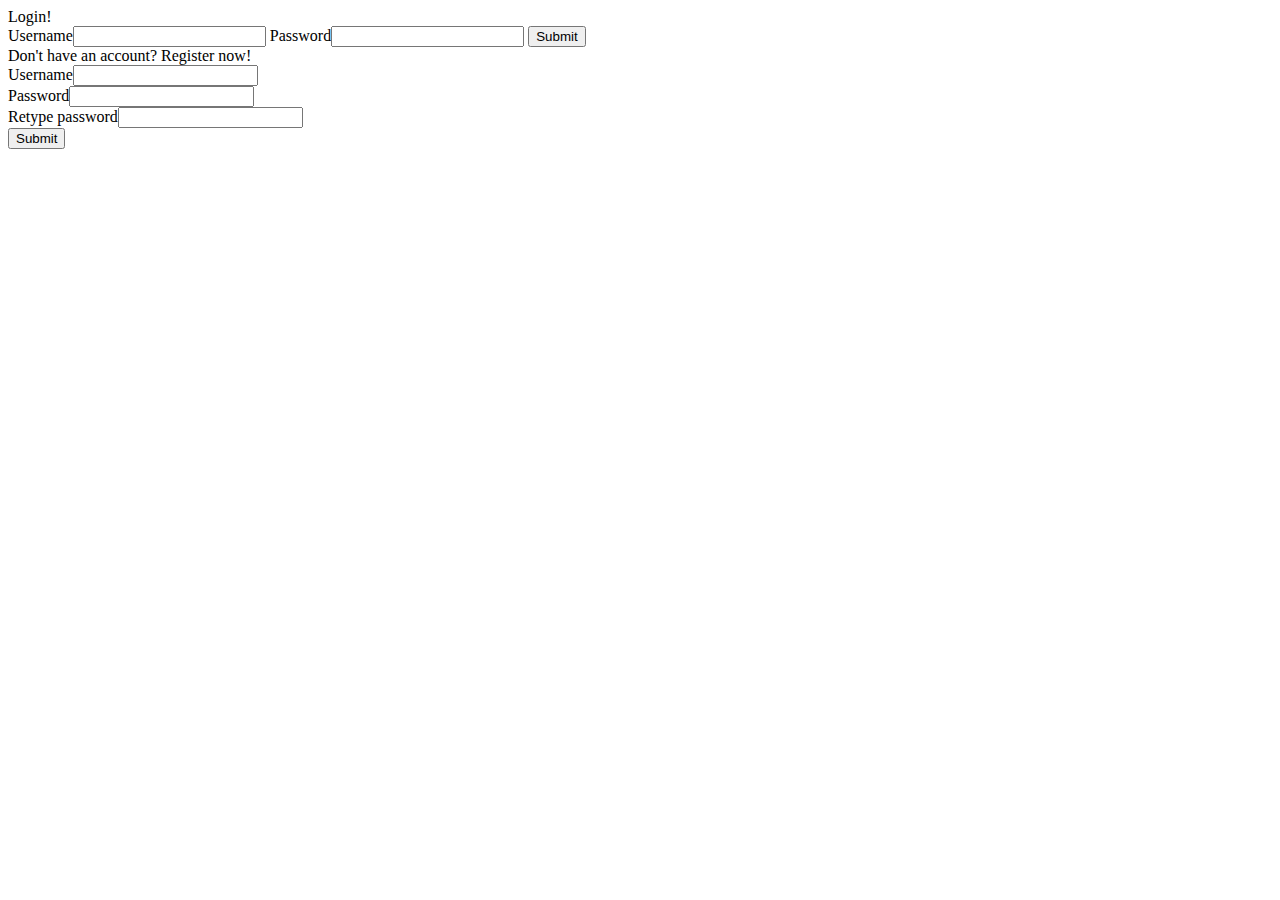
==== index.html @ c87385c7 "I am a very bad programmer" ====
<!DOCTYPE html>
<html>
    <head>
        <title>Fizzlet</title>
    </head>
    <body>
        Login!
        <form action="regis.py" method="GET">
            Username<input type="text" name="user" style="padding-right:10px">
            Password<input type="text" name="pw" style="padding-right:10px"> <!--- update to type password and method POST later -->
            <input type=submit>
        </form>
        Don't have an account? Register now!
        <form action="regis.py" method="GET">
            Username<input type="text" name="reguser"><br>
            Password<input type="text" name="regpw"> <br>
            Retype password<input type="text" name="retype"><br>
            <input type=submit>
        </form>
    </body>
<head>
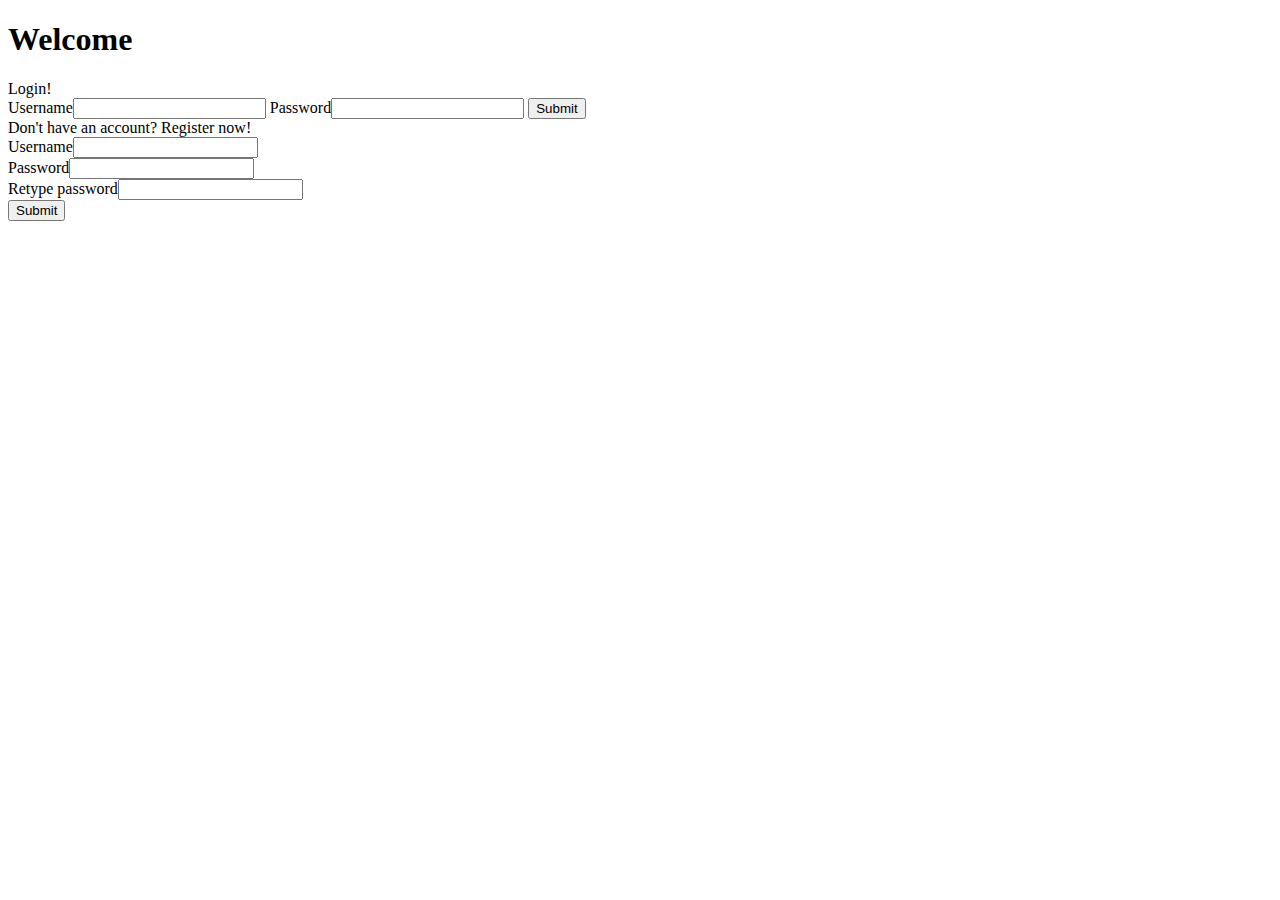
==== commit af9f00fc: "Redirect to dummy link and create list of most incorrect terms" ====
--- a/index.html
+++ b/index.html
@@ -4,17 +4,18 @@
         <title>Fizzlet</title>
     </head>
     <body>
+        <h1>Welcome</h1>
         Login!
-        <form action="regis.py" method="GET">
+        <form action="login.py" method="POST">
             Username<input type="text" name="user" style="padding-right:10px">
-            Password<input type="text" name="pw" style="padding-right:10px"> <!--- update to type password and method POST later -->
+            Password<input type="password" name="pw" style="padding-right:10px"> <!--- update to type password and method POST later -->
             <input type=submit>
         </form>
         Don't have an account? Register now!
-        <form action="regis.py" method="GET">
+        <form action="login.py" method="POST">
             Username<input type="text" name="reguser"><br>
-            Password<input type="text" name="regpw"> <br>
-            Retype password<input type="text" name="retype"><br>
+            Password<input type="password" name="regpw"> <br>
+            Retype password<input type="password" name="retype"><br>
             <input type=submit>
         </form>
     </body>
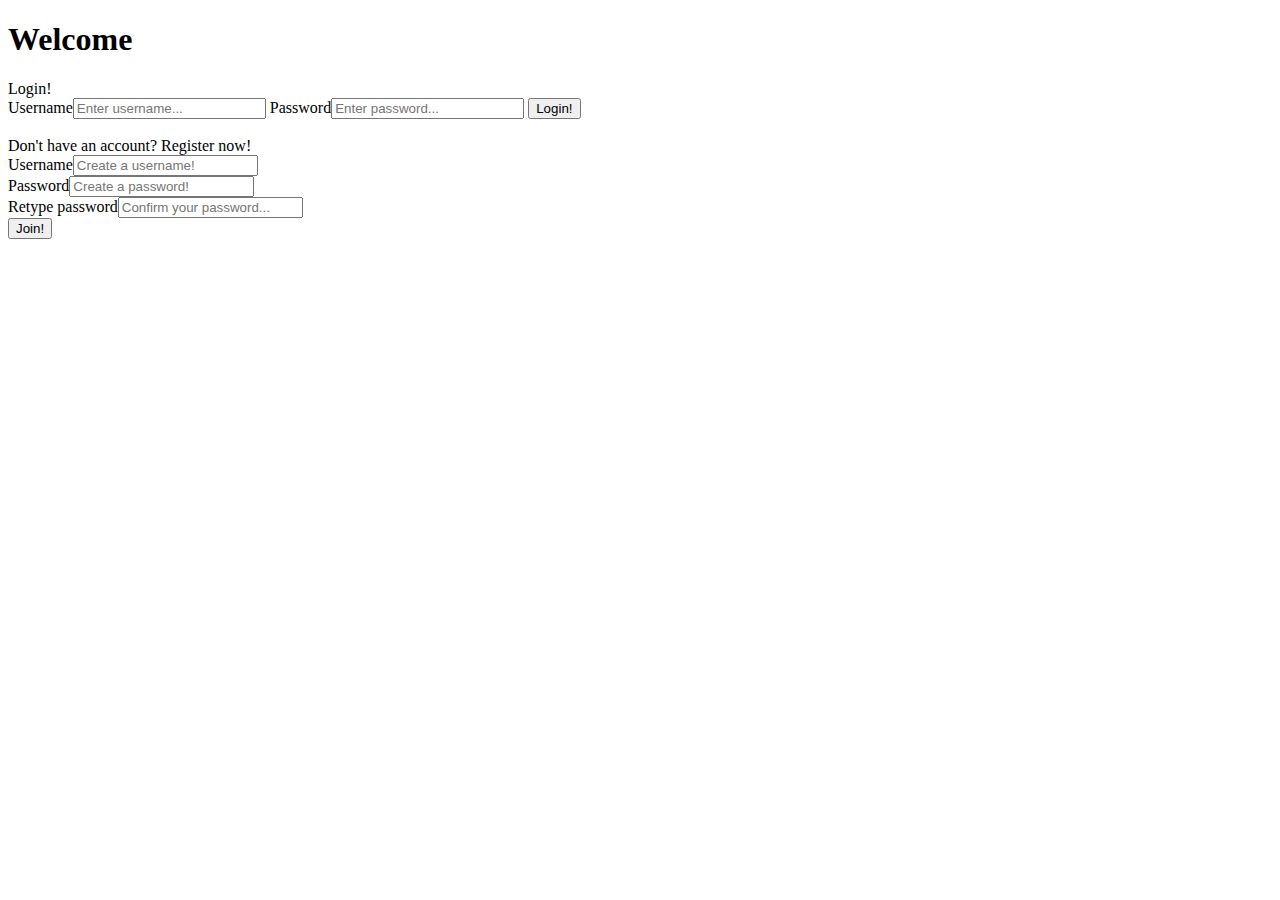
==== commit 6b24611f: "Create more structured html I think" ====
--- a/index.html
+++ b/index.html
@@ -2,21 +2,22 @@
 <html>
     <head>
         <title>Fizzlet</title>
+        <link rel="stylesheet" type="text/css" href="theme.css">
     </head>
     <body>
         <h1>Welcome</h1>
         Login!
         <form action="login.py" method="POST">
-            Username<input type="text" name="user" style="padding-right:10px">
-            Password<input type="password" name="pw" style="padding-right:10px"> <!--- update to type password and method POST later -->
-            <input type=submit>
-        </form>
+            Username<input type="text" name="user" style="padding-right:10px" placeholder="Enter username...">
+            Password<input type="password" name="pw" style="padding-right:10px" placeholder="Enter password...">
+            <input type="submit" value="Login!">
+        </form><br>
         Don't have an account? Register now!
         <form action="login.py" method="POST">
-            Username<input type="text" name="reguser"><br>
-            Password<input type="password" name="regpw"> <br>
-            Retype password<input type="password" name="retype"><br>
-            <input type=submit>
+            Username<input type="text" name="reguser" placeholder="Create a username!"><br>
+            Password<input type="password" name="regpw" placeholder="Create a password!"> <br>
+            Retype password<input type="password" name="retype" placeholder="Confirm your password..."><br>
+            <input type="submit" value="Join!">
         </form>
     </body>
 <head>
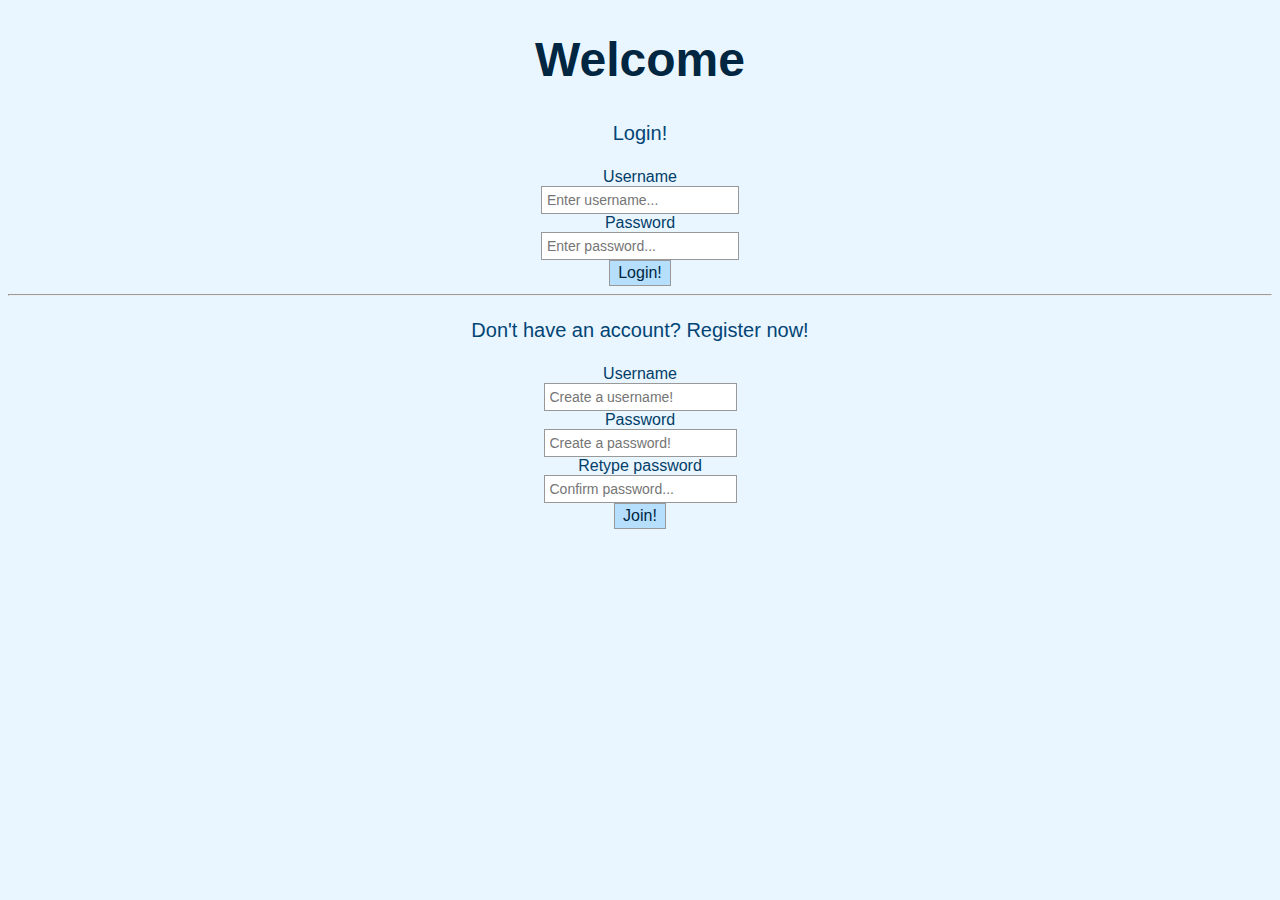
==== commit c37809aa: "Prettifying and fixing minor mistakes" ====
--- a/index.html
+++ b/index.html
@@ -4,20 +4,20 @@
         <title>Fizzlet</title>
         <link rel="stylesheet" type="text/css" href="theme.css">
     </head>
-    <body>
+    <body id="center">
         <h1>Welcome</h1>
-        Login!
+        <p id="login">Login!<p>
         <form action="login.py" method="POST">
-            Username<input type="text" name="user" style="padding-right:10px" placeholder="Enter username...">
-            Password<input type="password" name="pw" style="padding-right:10px" placeholder="Enter password...">
-            <input type="submit" value="Login!">
-        </form><br>
-        Don't have an account? Register now!
+            Username<br><input type="text" name="user" style="padding-right:10px" placeholder="Enter username..."><br>
+            Password<br><input type="password" name="pw" style="padding-right:10px" placeholder="Enter password..."><br>
+            <input type="submit" value="Login!"><br>
+        </form><hr>
+        <p id="login">Don't have an account? Register now!<p>
         <form action="login.py" method="POST">
-            Username<input type="text" name="reguser" placeholder="Create a username!"><br>
-            Password<input type="password" name="regpw" placeholder="Create a password!"> <br>
-            Retype password<input type="password" name="retype" placeholder="Confirm your password..."><br>
+            Username<br><input type="text" name="reguser" placeholder="Create a username!"><br>
+            Password<br><input type="password" name="regpw" placeholder="Create a password!"> <br>
+            Retype password<br><input type="password" name="retype" placeholder="Confirm password..."><br>
             <input type="submit" value="Join!">
         </form>
     </body>
-<head>
+<html>
--- a/theme.css
+++ b/theme.css
@@ -0,0 +1,67 @@
+body {
+    background-color: #e9f5ff;
+    color: #023e68;
+    font-size:16px;
+    font-family: "Trebuchet MS", Helvetica, sans-serif;
+}
+
+h1 {
+    color: #012641;
+    font-size: 48px;
+}
+
+h2 {
+    color: #022e4e;
+    font-size: 42px;
+}
+
+h3 {
+    color: #02365b;
+    font-size: 32px;
+}
+
+#login {
+    font-size:20px;
+    color: #024575;
+    padding: 3px;
+}
+
+#center {
+    text-align: center;
+}
+
+input[type=text] {
+    background-color: #ffffff;
+    color: #012641;
+    font-size: 14px;
+    border: 1px solid #999;
+    padding: 5px
+}
+
+input[type=password] {
+    background-color: #ffffff;
+    color: #012641;
+    font-size: 14px;
+    border: 1px solid #999;
+    padding: 5px;
+}
+
+input[type=submit] {
+    background-color: #b5dffd;
+    color: #012641;
+    font-size: 16px;
+    border: 1px solid #999;
+    padding: 3px 8px;
+}
+
+a:link {
+    color: #505395;
+}
+
+a:visited {
+    color: #854078;
+}
+
+a:hover {
+    color: #2d2e53;
+}
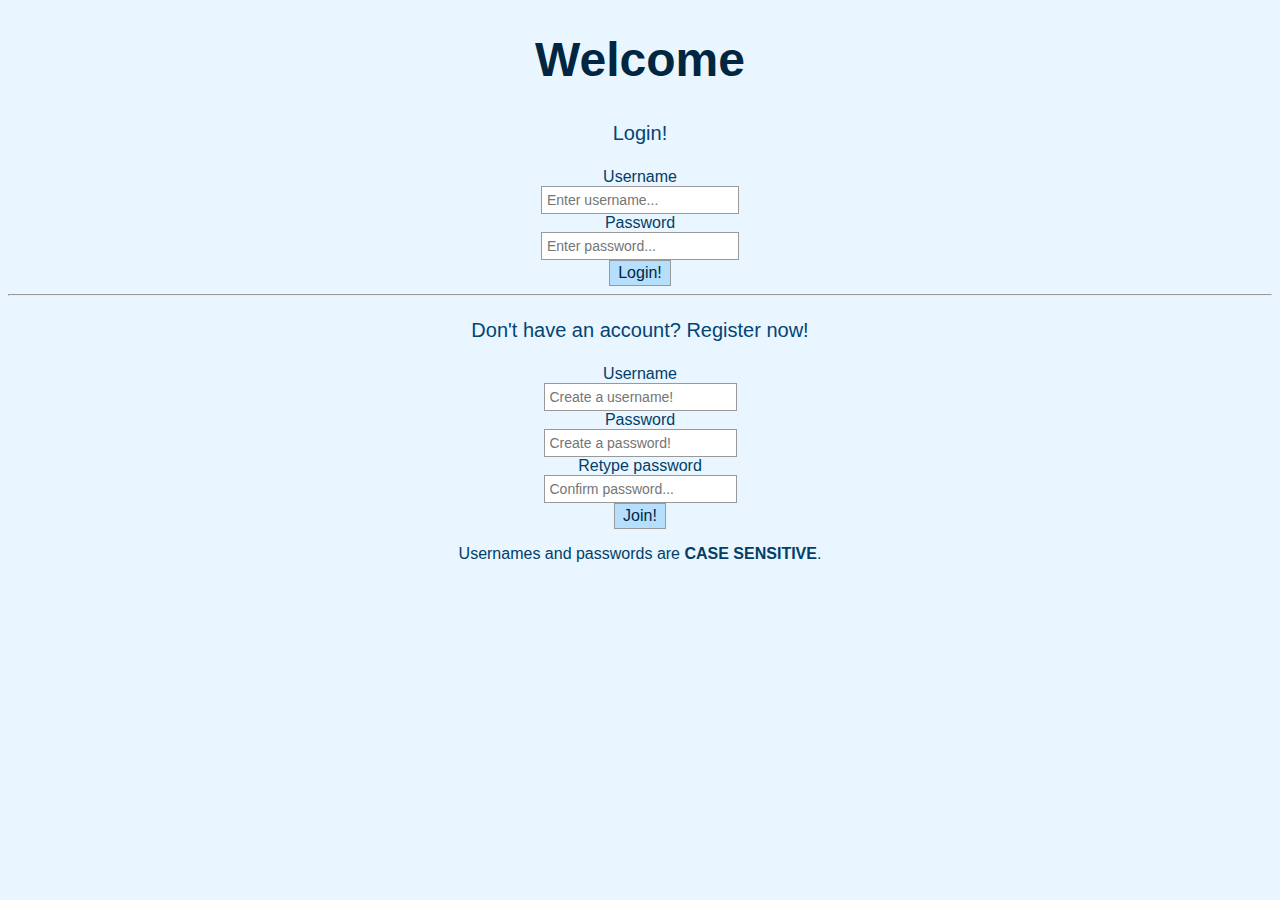
==== commit 9ec8f244: "im done with this project get it away" ====
--- a/index.html
+++ b/index.html
@@ -19,5 +19,6 @@
             Retype password<br><input type="password" name="retype" placeholder="Confirm password..."><br>
             <input type="submit" value="Join!">
         </form>
+        <p>Usernames and passwords are <strong>CASE SENSITIVE</strong>.</p>
     </body>
 <html>
--- a/theme.css
+++ b/theme.css
@@ -53,15 +53,3 @@
     border: 1px solid #999;
     padding: 3px 8px;
 }
-
-a:link {
-    color: #505395;
-}
-
-a:visited {
-    color: #854078;
-}
-
-a:hover {
-    color: #2d2e53;
-}
